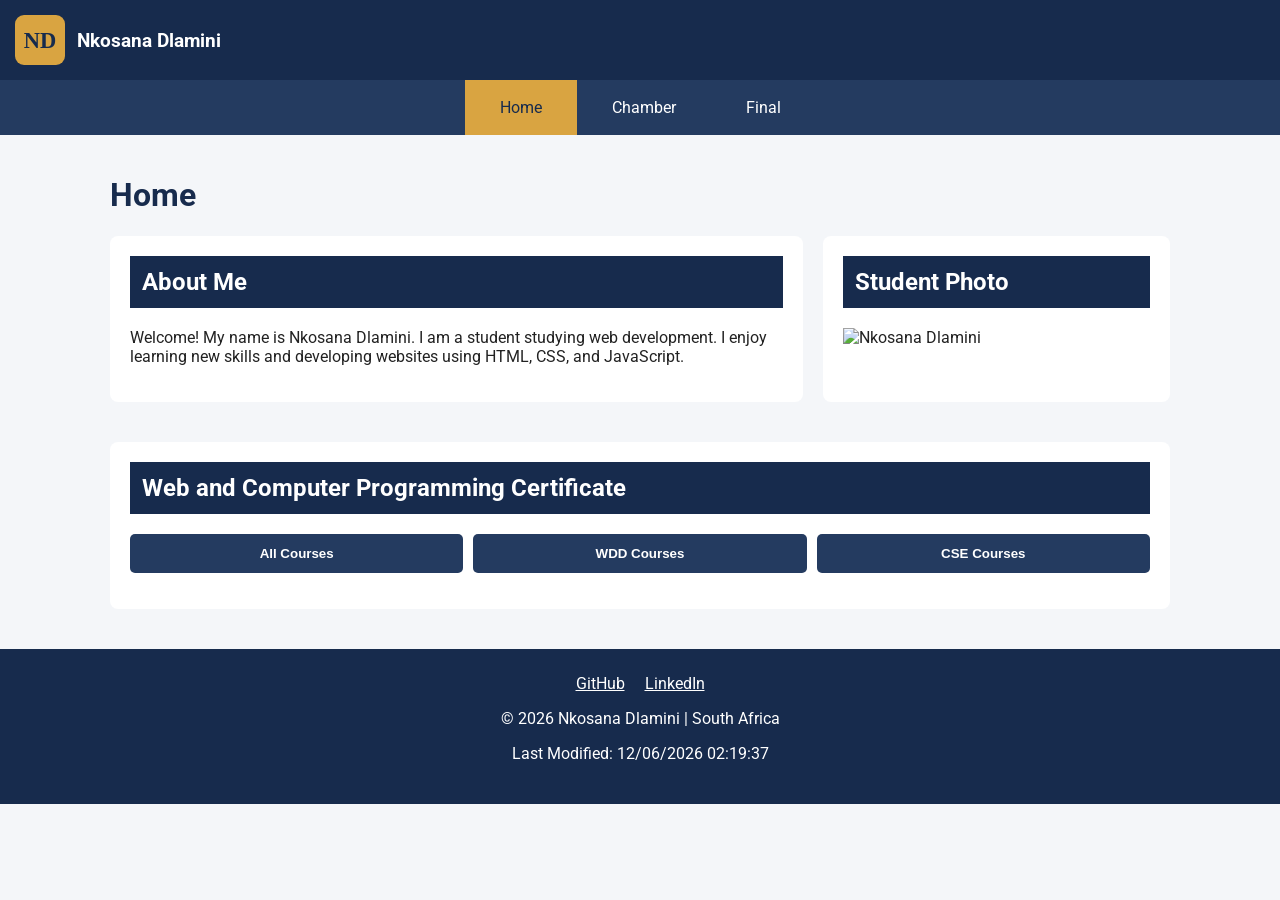
==== index.html @ d33494ea "commit" ====
<!DOCTYPE html>
<html lang="en">
<head>
    <meta charset="UTF-8">
    <meta name="viewport" content="width=device-width, initial-scale=1.0">

    <meta name="description" content="Nkosana Dlamini's WDD 231 homepage featuring personal information, web development courses, and learning progress.">

    <meta name="author" content="Nkosana Dlamini">

    <title>WDD 231 Home - Nkosana Dlamini</title>

    <link rel="preconnect" href="https://fonts.googleapis.com">
    <link rel="preconnect" href="https://fonts.gstatic.com" crossorigin>
    <link href="https://fonts.googleapis.com/css2?family=Roboto:wght@400;500;700&display=swap" rel="stylesheet">

    <link rel="stylesheet" href="styles/small.css">
    <link rel="stylesheet" href="styles/larger.css">

    <script src="scripts/navigation.js" defer></script>
    <script src="scripts/date.js" defer></script>
    <script src="scripts/courses.js" defer></script>
</head>

<body>
    <header>
        <img src="images/logo.svg" alt="Site logo" width="50" height="50">
        <span>Nkosana Dlamini</span>
        <button id="menu" aria-label="Open navigation menu"
            aria-expanded="false" aria-controls="nav-menu">☰</button>
    </header>

    <nav>
        <ul id="nav-menu">
            <li><a href="index.html" class="active" aria-current="page">Home</a></li>
            <li><a href="chamber/index.html">Chamber</a></li>
            <li><a href="final/index.html">Final</a></li>
        </ul>
    </nav>

    <main>
        <h1>Home</h1>

        <div class="content-grid">
            <section class="about">
                <h2>About Me</h2>
                <p>
                    Welcome! My name is Nkosana Dlamini.
                    I am a student studying web development.
                    I enjoy learning new skills and developing
                    websites using HTML, CSS, and JavaScript.
                </p>
            </section>

            <section class="photo">
                <h2>Student Photo</h2>
                <img src="images/profile.jpg"
                    alt="Nkosana Dlamini"
                    loading="lazy">
            </section>

            <section class="certificate">
                <h2>Web and Computer Programming Certificate</h2>

                <div class="course-filters">
                    <button id="all-courses">All Courses</button>
                    <button id="wdd-courses">WDD Courses</button>
                    <button id="cse-courses">CSE Courses</button>
                </div>

                <p id="credit-total" aria-live="polite"></p>

                <div id="course-container" class="course-grid"></div>
            </section>
        </div>
    </main>

    <footer>
        <div class="social-links">
            <a href="https://github.com/nkosana101" target="_blank" rel="noopener noreferrer">GitHub</a>
            <a href="https://www.linkedin.com/in/nkosana-dlamini-7288a667/" target="_blank" rel="noopener noreferrer">LinkedIn</a>
        </div>

        <p>&copy; <span id="currentyear"></span> Nkosana Dlamini | South Africa</p>

        <p>Last Modified: <span id="lastModified"></span></p>
    </footer>
</body>
</html>
---- styles/small.css ----
* {
    box-sizing: border-box;
}

body {
    margin: 0;
    font-family: "Roboto", sans-serif;
    color: #222;
    background: #f4f6f9;
}

header {
    display: flex;
    align-items: center;
    gap: 12px;
    padding: 15px;
    background: #172b4d;
    color: white;
}

header img {
    width: 50px;
    height: 50px;
}

header span {
    font-size: 1.2rem;
    font-weight: 700;
}

#menu {
    margin-left: auto;
    font-size: 1.5rem;
    background: transparent;
    color: white;
    border: 0;
    cursor: pointer;
}

nav {
    background: #243b60;
}

nav ul {
    display: none;
    list-style: none;
    padding: 0;
    margin: 0;
}

nav ul.open {
    display: block;
}

nav a {
    display: block;
    padding: 15px;
    color: white;
    text-decoration: none;
}

nav a:hover,
nav a.active {
    background: #d9a441;
    color: #172b4d;
}

main {
    max-width: 1100px;
    margin: auto;
    padding: 20px;
}

h1 {
    color: #172b4d;
}

section {
    background: white;
    padding: 20px;
    margin-bottom: 20px;
    border-radius: 8px;
}

h2 {
    background: #172b4d;
    color: white;
    padding: 12px;
    margin-top: 0;
}

.photo img {
    display: block;
    width: 100%;
    max-width: 350px;
    height: auto;
    margin: auto;
}

.course-filters {
    display: grid;
    gap: 10px;
    grid-template-columns: 1fr;
}

.course-filters button {
    padding: 12px;
    border: 0;
    border-radius: 5px;
    background: #243b60;
    color: white;
    cursor: pointer;
    font-weight: bold;
}

.course-filters button:hover {
    background: #d9a441;
    color: #172b4d;
}

.course-grid {
    display: grid;
    gap: 12px;
}

.course-card {
    padding: 15px;
    border: 1px solid #ccc;
    border-radius: 6px;
    text-align: center;
}

.course-card.completed {
    background: #e2f3e8;
    border: 2px solid #287a48;
}

footer {
    text-align: center;
    padding: 25px;
    background: #172b4d;
    color: white;
}

.social-links {
    display: flex;
    justify-content: center;
    gap: 20px;
    margin-bottom: 15px;
}

footer a {
    color: white;
}

button:focus-visible,
a:focus-visible {
    outline: 3px solid #d9a441;
    outline-offset: 3px;
}
---- styles/larger.css ----
@media screen and (min-width: 700px) {

    #menu {
        display: none;
    }

    nav ul {
        display: flex;
        justify-content: center;
    }

    nav a {
        padding: 18px 35px;
    }

    .content-grid {
        display: grid;
        grid-template-columns: 2fr 1fr;
        gap: 20px;
    }

    .about {
        grid-column: 1;
    }

    .photo {
        grid-column: 2;
    }

    .certificate {
        grid-column: 1 / 3;
    }

    .course-filters {
        grid-template-columns: repeat(3, 1fr);
    }

    .course-grid {
        grid-template-columns: repeat(3, 1fr);
    }
}
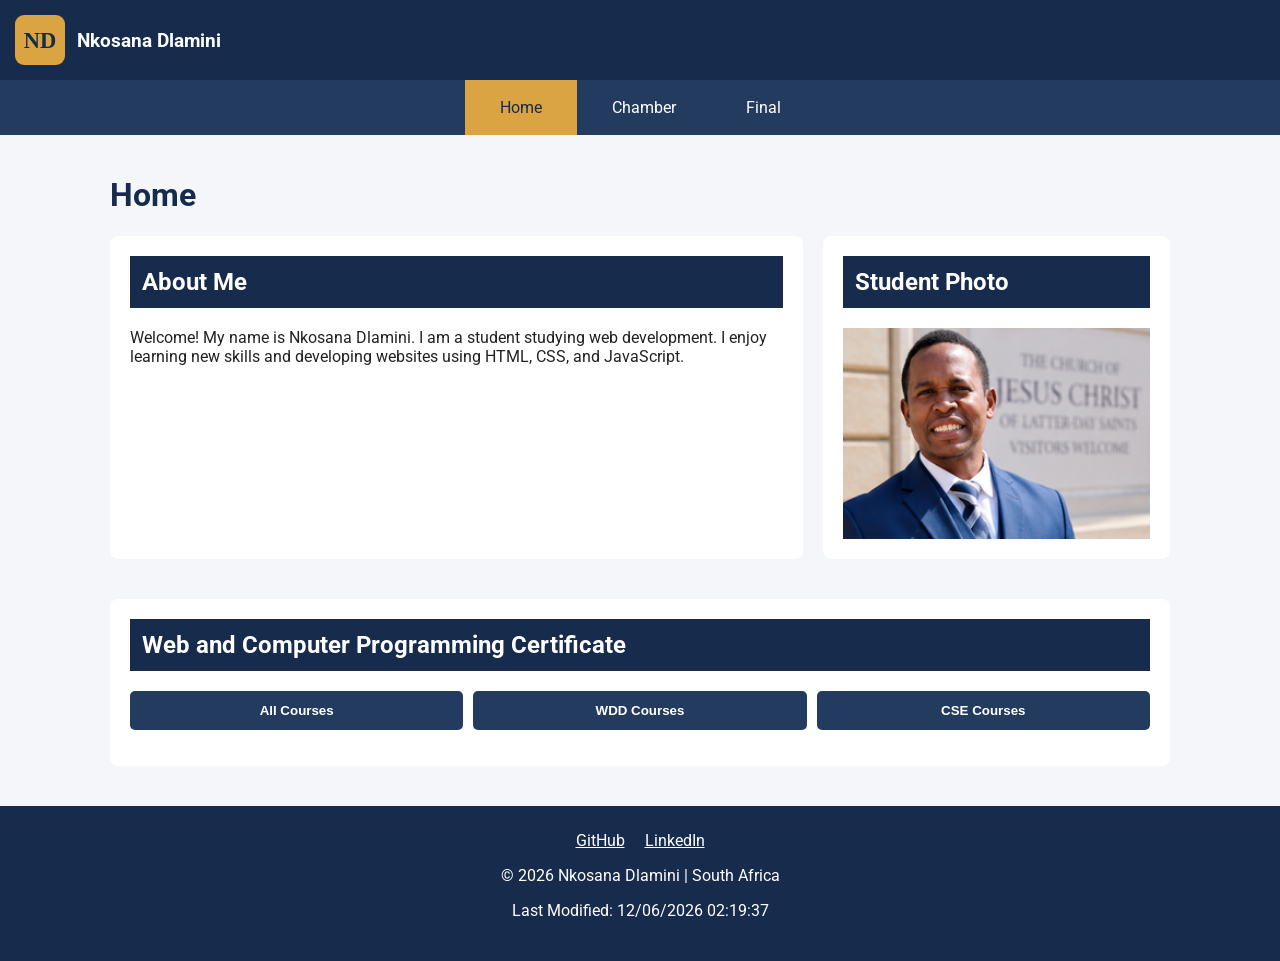
==== commit 9167e2df: "commit" ====
--- a/index.html
+++ b/index.html
@@ -55,7 +55,7 @@
 
             <section class="photo">
                 <h2>Student Photo</h2>
-                <img src="images/profile.jpg"
+                <img src="images/nkosana.png"
                     alt="Nkosana Dlamini"
                     loading="lazy">
             </section>
